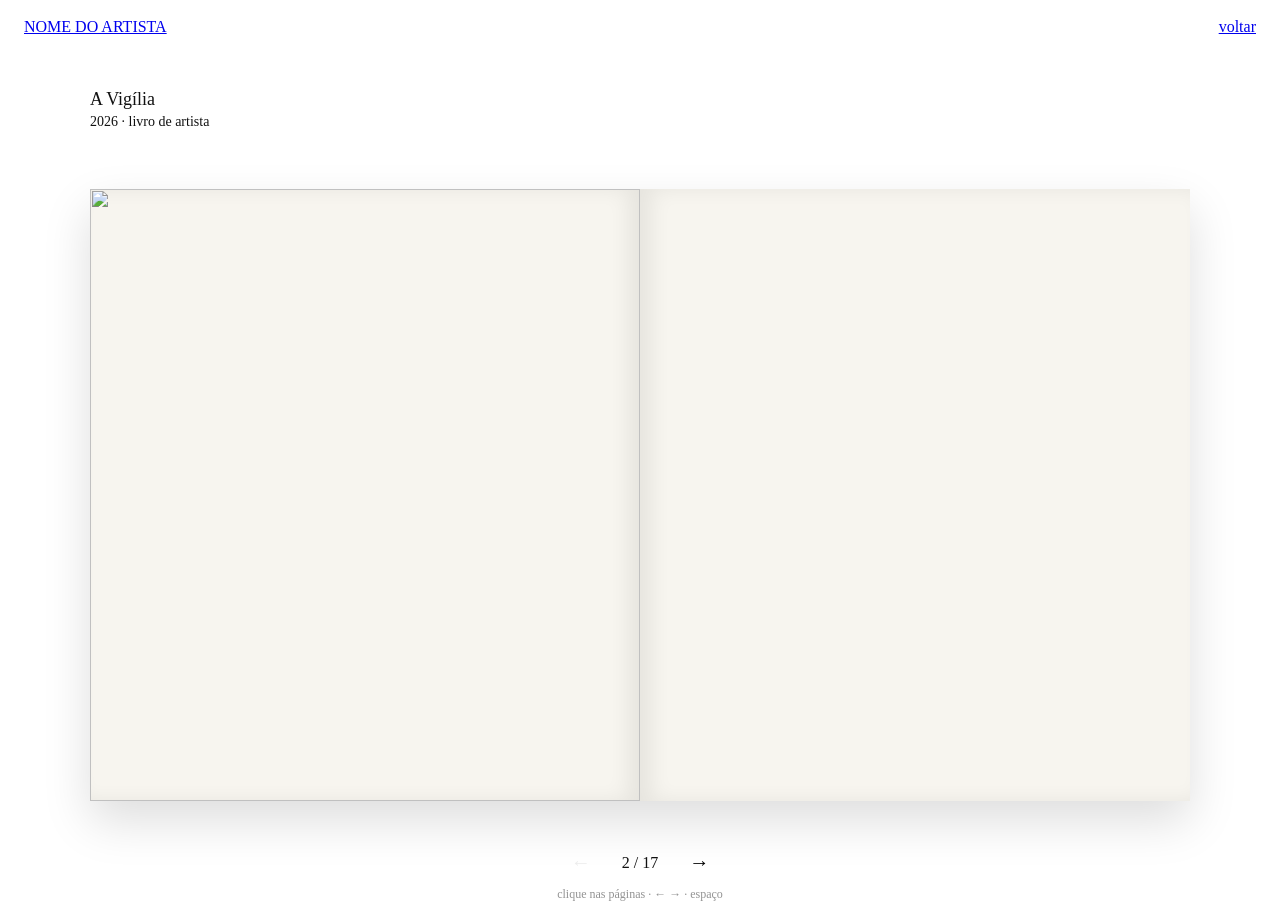
==== livros/a-vigilia/index.html @ ad844c23 "Add files via upload" ====
<!doctype html>
<html lang="pt-BR">
<head>
<meta charset="utf-8">
<meta name="viewport" content="width=device-width,initial-scale=1">
<title>A Vigília</title>
<link rel="stylesheet" href="book.css">
</head>
<body>
<header>
<a href="../../index.html">NOME DO ARTISTA</a>
<a href="../../index.html#livros">voltar</a>
</header>
<div class="title"><h1>A Vigília</h1><p>2026 · livro de artista</p></div>
<main id="book-area">
  <div id="book">
    <div class="spread">
      <div class="page left"><img id="left" alt=""></div>
      <div class="page right"><img id="right" alt=""></div>
    </div>
  </div>
</main>
<div class="controls">
<button id="prev" aria-label="Página anterior">←</button>
<span id="counter"></span>
<button id="next" aria-label="Próxima página">→</button>
</div>
<p class="help">clique nas páginas · ← → · espaço</p>
<script src="book.js"></script>
</body>
</html>
---- livros/a-vigilia/book.css ----
*{box-sizing:border-box}
body{margin:0;background:#fff;color:#111;font-family:"Times New Roman",Times,serif}
header{padding:18px 24px;display:flex;justify-content:space-between}
.title{width:min(1100px,calc(100% - 48px));margin:35px auto 10px}
.title h1{font-size:18px;font-weight:normal;margin:0}
.title p{font-size:14px;margin:4px 0}
#book-area{height:calc(100vh - 190px);display:flex;align-items:center;justify-content:center;padding:20px;perspective:2200px}
#book{position:relative;width:min(86vw,1100px);height:min(68vh,760px);transform-style:preserve-3d}
.spread{position:absolute;inset:0;display:flex;box-shadow:0 20px 45px #0002}
.page{width:50%;height:100%;overflow:hidden;background:#f7f5ef}
.page img{width:100%;height:100%;object-fit:contain}
.left{box-shadow:inset -12px 0 20px #0001}.right{box-shadow:inset 12px 0 20px #0001}
.turning{position:absolute;top:0;width:50%;height:100%;z-index:5;transform-style:preserve-3d;transition:transform .8s cubic-bezier(.22,.61,.36,1)}
.turning.next{right:0;transform-origin:left}.turning.prev{left:0;transform-origin:right}
.face{position:absolute;inset:0;backface-visibility:hidden;background:#f7f5ef}
.face img{width:100%;height:100%;object-fit:contain}.back{transform:rotateY(180deg)}
.next.flipped{transform:rotateY(-180deg)}.prev.flipped{transform:rotateY(180deg)}
.controls{display:flex;justify-content:center;align-items:center;gap:25px}
.controls button{border:0;background:none;font:20px "Times New Roman";cursor:pointer}
.controls button:disabled{opacity:.25}.help{text-align:center;font-size:12px;opacity:.45}
@media(max-width:700px){#book{width:88vw;height:70vh}.page.left{display:none}.page.right{width:100%}.turning{width:100%}.title{width:calc(100% - 30px)}}
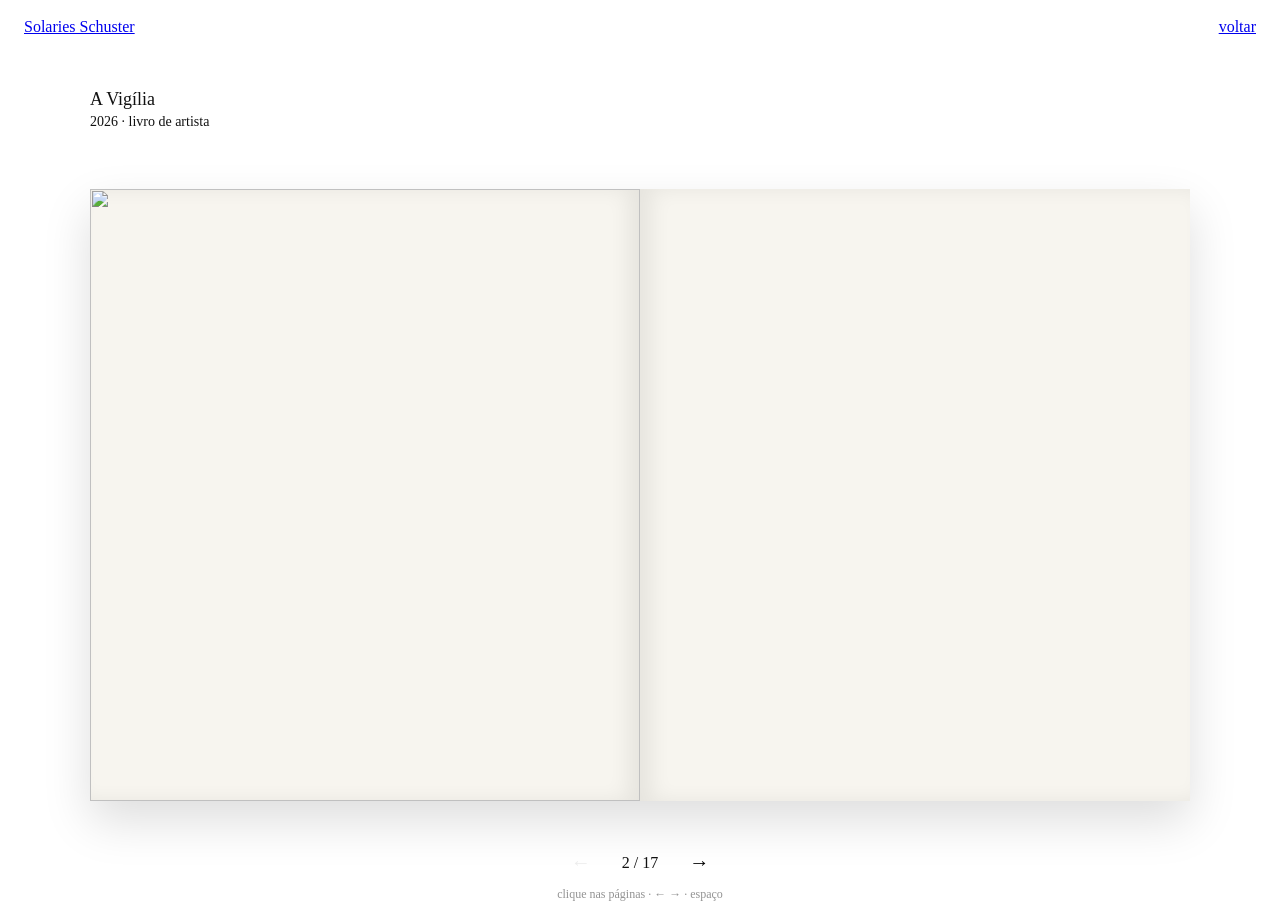
==== commit 2ae178d2: "Update index.html" ====
--- a/livros/a-vigilia/index.html
+++ b/livros/a-vigilia/index.html
@@ -8,7 +8,7 @@
 </head>
 <body>
 <header>
-<a href="../../index.html">NOME DO ARTISTA</a>
+<a href="../../index.html">Solaries Schuster</a>
 <a href="../../index.html#livros">voltar</a>
 </header>
 <div class="title"><h1>A Vigília</h1><p>2026 · livro de artista</p></div>
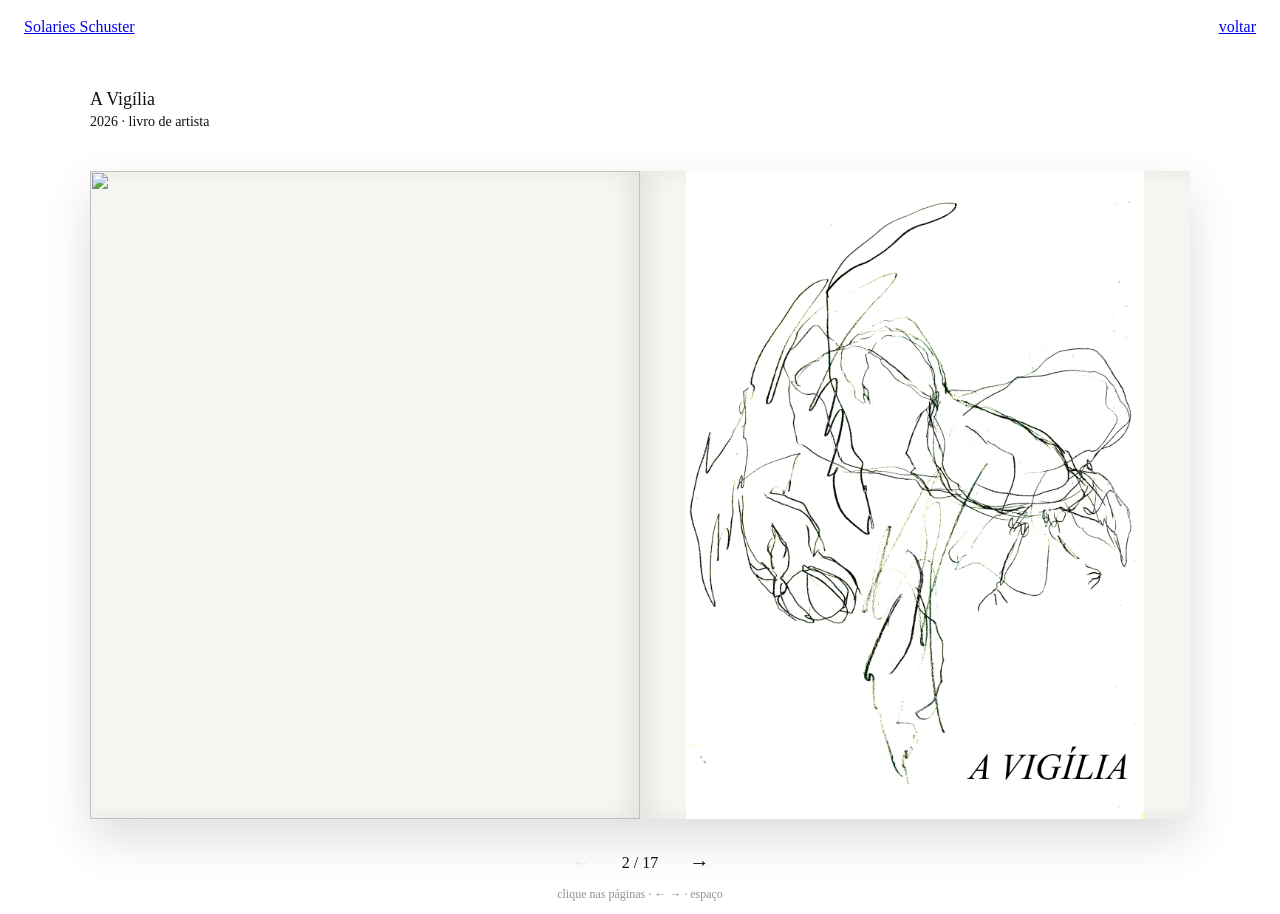
==== commit 40725fc3: "Update index.html" ====
--- a/livros/a-vigilia/index.html
+++ b/livros/a-vigilia/index.html
@@ -4,6 +4,7 @@
 <meta charset="utf-8">
 <meta name="viewport" content="width=device-width,initial-scale=1">
 <title>A Vigília</title>
+<link rel="icon" type="image/png" href="icon.png">
 <link rel="stylesheet" href="book.css">
 </head>
 <body>
--- a/livros/a-vigilia/book.css
+++ b/livros/a-vigilia/book.css
@@ -1,21 +1,359 @@
-*{box-sizing:border-box}
-body{margin:0;background:#fff;color:#111;font-family:"Times New Roman",Times,serif}
-header{padding:18px 24px;display:flex;justify-content:space-between}
-.title{width:min(1100px,calc(100% - 48px));margin:35px auto 10px}
-.title h1{font-size:18px;font-weight:normal;margin:0}
-.title p{font-size:14px;margin:4px 0}
-#book-area{height:calc(100vh - 190px);display:flex;align-items:center;justify-content:center;padding:20px;perspective:2200px}
-#book{position:relative;width:min(86vw,1100px);height:min(68vh,760px);transform-style:preserve-3d}
-.spread{position:absolute;inset:0;display:flex;box-shadow:0 20px 45px #0002}
-.page{width:50%;height:100%;overflow:hidden;background:#f7f5ef}
-.page img{width:100%;height:100%;object-fit:contain}
-.left{box-shadow:inset -12px 0 20px #0001}.right{box-shadow:inset 12px 0 20px #0001}
-.turning{position:absolute;top:0;width:50%;height:100%;z-index:5;transform-style:preserve-3d;transition:transform .8s cubic-bezier(.22,.61,.36,1)}
-.turning.next{right:0;transform-origin:left}.turning.prev{left:0;transform-origin:right}
-.face{position:absolute;inset:0;backface-visibility:hidden;background:#f7f5ef}
-.face img{width:100%;height:100%;object-fit:contain}.back{transform:rotateY(180deg)}
-.next.flipped{transform:rotateY(-180deg)}.prev.flipped{transform:rotateY(180deg)}
-.controls{display:flex;justify-content:center;align-items:center;gap:25px}
-.controls button{border:0;background:none;font:20px "Times New Roman";cursor:pointer}
-.controls button:disabled{opacity:.25}.help{text-align:center;font-size:12px;opacity:.45}
-@media(max-width:700px){#book{width:88vw;height:70vh}.page.left{display:none}.page.right{width:100%}.turning{width:100%}.title{width:calc(100% - 30px)}}
+*{
+  box-sizing:border-box;
+}
+
+body{
+  margin:0;
+  background:#fff;
+  color:#111;
+  font-family:"Times New Roman",Times,serif;
+}
+
+
+/* =====================================================
+   CABEÇALHO
+   ===================================================== */
+
+header{
+  padding:18px 24px;
+
+  display:flex;
+  justify-content:space-between;
+
+  font-size:16px;
+}
+
+
+/* =====================================================
+   TÍTULO
+   ===================================================== */
+
+.title{
+  width:min(1100px,calc(100% - 48px));
+
+  margin:35px auto 10px;
+}
+
+.title h1{
+  font-size:18px;
+  font-weight:normal;
+
+  margin:0;
+}
+
+.title p{
+  font-size:14px;
+
+  margin:4px 0;
+}
+
+
+/* =====================================================
+   ÁREA DO LIVRO
+   ===================================================== */
+
+#book-area{
+
+  /*
+    Espaço disponível para o livro.
+  */
+
+  height:calc(100vh - 190px);
+
+  display:flex;
+
+  align-items:center;
+  justify-content:center;
+
+  padding:20px;
+
+  perspective:2200px;
+}
+
+
+/* =====================================================
+   LIVRO
+   ===================================================== */
+
+#book{
+
+  position:relative;
+
+  /*
+    O tamanho máximo continua sendo limitado pela tela,
+    mas agora a proporção do livro é determinada pelas
+    páginas através do conteúdo das imagens.
+  */
+
+  width:min(86vw,1100px);
+
+  /*
+    Altura máxima disponível.
+  */
+
+  height:min(72vh,760px);
+
+  transform-style:preserve-3d;
+}
+
+
+/* =====================================================
+   ABERTURA / SPREAD
+   ===================================================== */
+
+.spread{
+
+  position:absolute;
+
+  inset:0;
+
+  display:flex;
+
+  align-items:stretch;
+
+  box-shadow:0 20px 45px #0002;
+
+  transform-style:preserve-3d;
+}
+
+
+/* =====================================================
+   PÁGINAS
+   ===================================================== */
+
+.page{
+
+  width:50%;
+
+  height:100%;
+
+  overflow:hidden;
+
+  background:#f7f5ef;
+
+  display:flex;
+
+  align-items:center;
+
+  justify-content:center;
+}
+
+
+/*
+   A imagem NÃO é mais obrigada a preencher
+   completamente a página.
+
+   Ela mantém sua proporção original.
+*/
+
+.page img{
+
+  display:block;
+
+  width:100%;
+
+  height:100%;
+
+  object-fit:contain;
+}
+
+
+/* sombras do centro do livro */
+
+.left{
+  box-shadow:inset -12px 0 20px #0001;
+}
+
+.right{
+  box-shadow:inset 12px 0 20px #0001;
+}
+
+
+/* =====================================================
+   ANIMAÇÃO DE VIRAR PÁGINA
+   ===================================================== */
+
+.turning{
+
+  position:absolute;
+
+  top:0;
+
+  width:50%;
+  height:100%;
+
+  z-index:5;
+
+  transform-style:preserve-3d;
+
+  transition:
+    transform .8s cubic-bezier(.22,.61,.36,1);
+}
+
+
+/* página virando para frente */
+
+.turning.next{
+
+  right:0;
+
+  transform-origin:left;
+}
+
+
+/* página voltando */
+
+.turning.prev{
+
+  left:0;
+
+  transform-origin:right;
+}
+
+
+/* =====================================================
+   FACES DA PÁGINA
+   ===================================================== */
+
+.face{
+
+  position:absolute;
+
+  inset:0;
+
+  backface-visibility:hidden;
+
+  background:#f7f5ef;
+
+  display:flex;
+
+  align-items:center;
+  justify-content:center;
+}
+
+
+.face img{
+
+  display:block;
+
+  width:100%;
+  height:100%;
+
+  object-fit:contain;
+}
+
+
+.back{
+
+  transform:rotateY(180deg);
+}
+
+
+/* animações */
+
+.next.flipped{
+  transform:rotateY(-180deg);
+}
+
+.prev.flipped{
+  transform:rotateY(180deg);
+}
+
+
+/* =====================================================
+   CONTROLES
+   ===================================================== */
+
+.controls{
+
+  display:flex;
+
+  justify-content:center;
+  align-items:center;
+
+  gap:25px;
+}
+
+.controls button{
+
+  border:0;
+
+  background:none;
+
+  font:20px "Times New Roman";
+
+  cursor:pointer;
+}
+
+.controls button:disabled{
+  opacity:.25;
+}
+
+.help{
+
+  text-align:center;
+
+  font-size:12px;
+
+  opacity:.45;
+}
+
+
+/* =====================================================
+   RESPONSIVO
+   ===================================================== */
+
+@media(max-width:700px){
+
+  #book-area{
+
+    height:calc(100vh - 170px);
+
+    padding:15px;
+  }
+
+
+  /*
+    No celular mostramos uma página por vez.
+  */
+
+  #book{
+
+    width:88vw;
+
+    height:72vh;
+  }
+
+
+  .page.left{
+    display:none;
+  }
+
+
+  .page.right{
+
+    width:100%;
+  }
+
+
+  .turning{
+
+    width:100%;
+  }
+
+
+  .title{
+
+    width:calc(100% - 30px);
+  }
+
+
+  .page img{
+
+    max-width:100%;
+    max-height:100%;
+
+    object-fit:contain;
+  }
+
+}
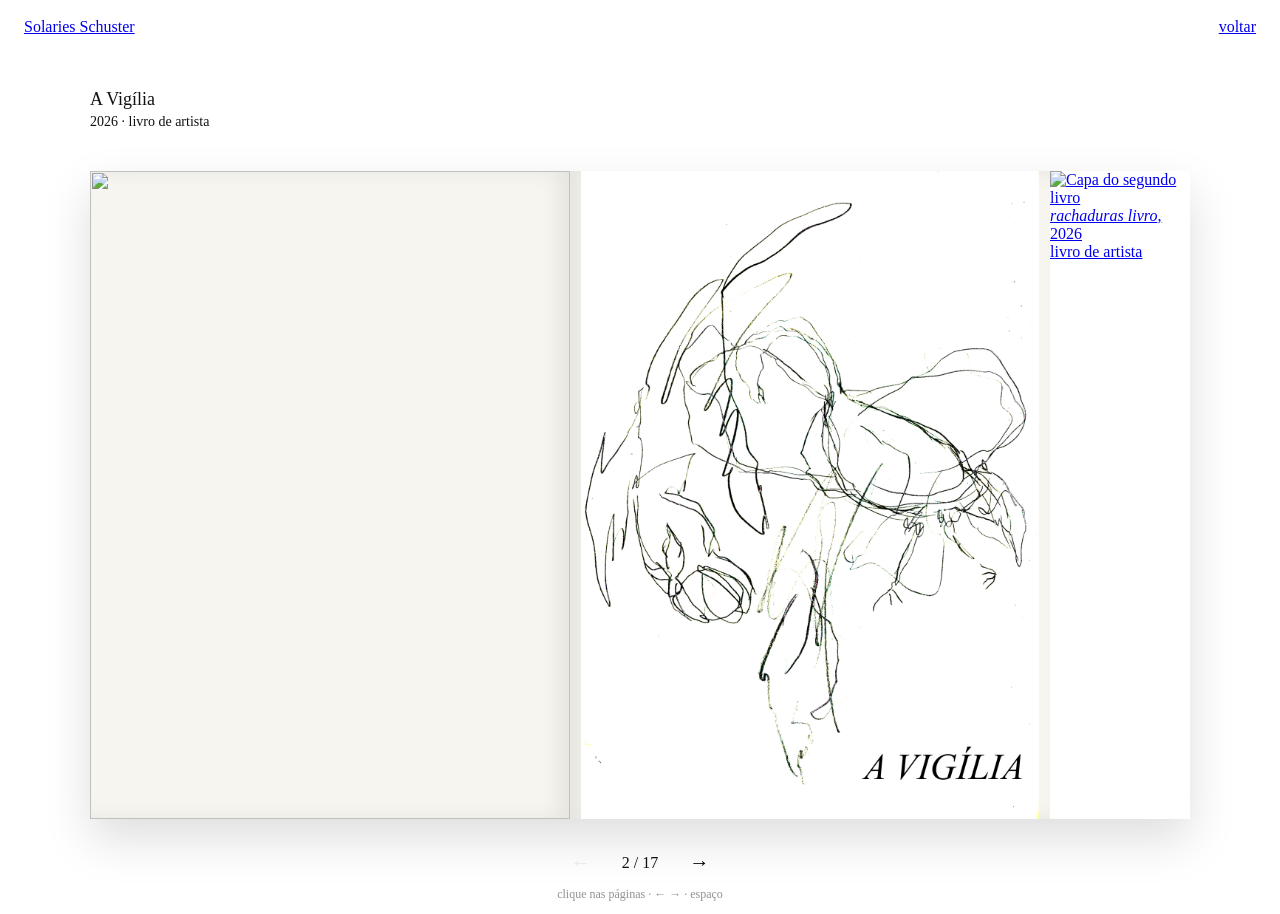
==== commit ccb42aa6: "Update index.html" ====
--- a/livros/a-vigilia/index.html
+++ b/livros/a-vigilia/index.html
@@ -18,7 +18,13 @@
     <div class="spread">
       <div class="page left"><img id="left" alt=""></div>
       <div class="page right"><img id="right" alt=""></div>
-    </div>
+      <a class="book-card" href="livros/rachaduras/index.html">
+    <img src="livros/rachaduras/pagina-00.png" alt="Capa do segundo livro">
+    <div><i>rachaduras livro</i>, 2026<br>livro de artista</div>
+  </a>
+
+</div>
+  
   </div>
 </main>
 <div class="controls">
